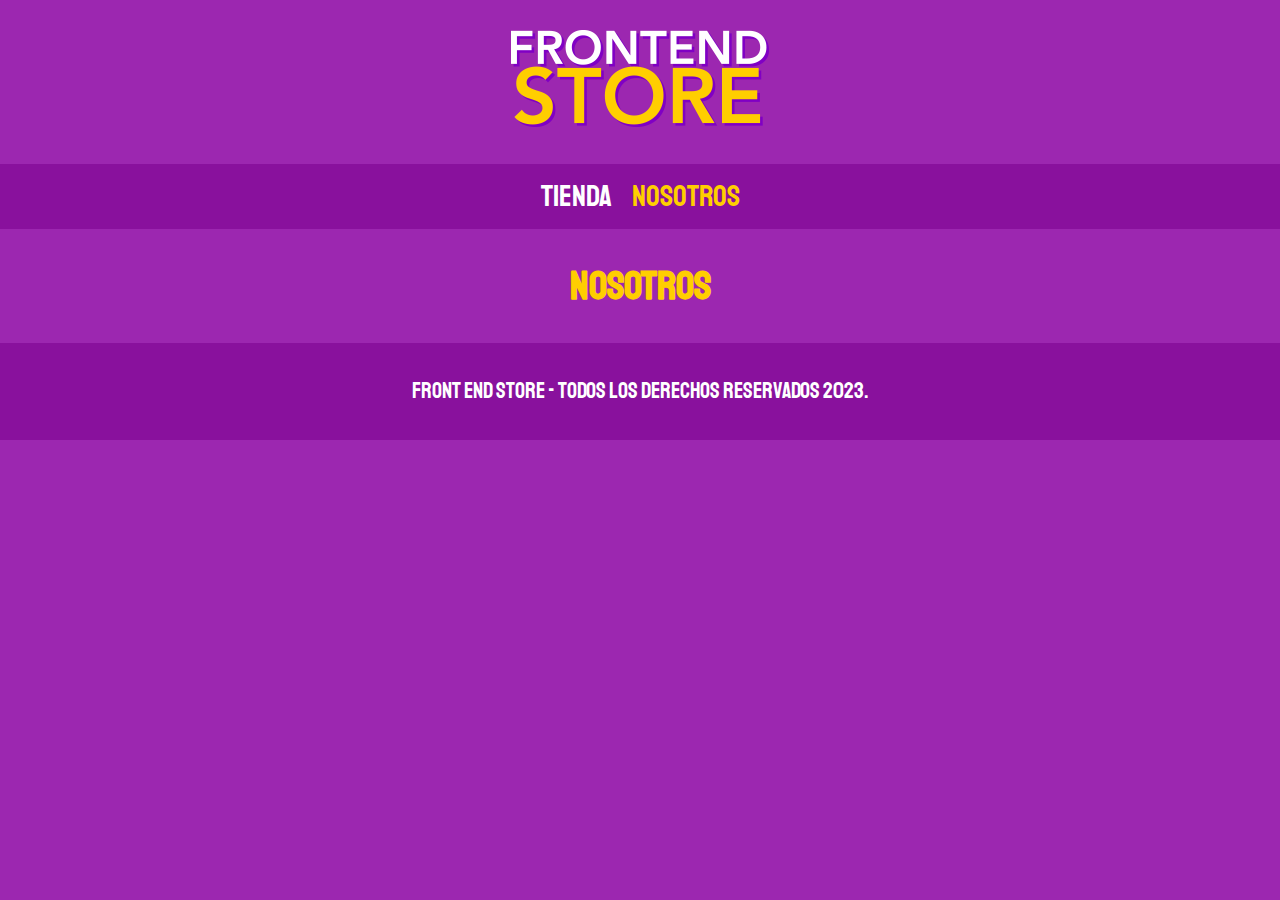
==== nosotros.html @ 9e085c5b "Creacion del footer y de la paginas de nosotros y producto" ====
<!DOCTYPE html>
<html lang="es">
<head>
    <meta charset="UTF-8">
    <meta http-equiv="X-UA-Compatible" content="IE=edge">
    <meta name="viewport" content="width=device-width, initial-scale=1.0">
    <title>FrontEnd Store</title>
    <link rel="preload" href="css/normalize.css" as="style">
    <link rel="stylesheet" href="css/normalize.css">
    <link href="https://fonts.googleapis.com/css2?family=Staatliches&display=swap" rel="stylesheet">
    <link href="css/style.css" rel="preload" as="style">
    <link href="css/style.css" rel="stylesheet">
</head>
<body>
    <header class="header">
        <a href="index.html">
            <img class="header__logo" src="img/logo.png" alt="Logotipo">
        </a>
    </header>

    <nav class="navegacion">
        <a class="navegacion__enlace" href="index.html">Tienda</a>
        <a class="navegacion__enlace navegacion__enlace--activo" href="nosotros.html">Nosotros</a>
    </nav>

    <main class="contenedor">
        <h1>Nosotros</h1>
    </main>

    <footer class="footer">
        <p class="footer__text">Front End Store - Todos los derechos Reservados 2023.</p>
    </footer>
</body>
</html>
---- css/style.css ----
:root {
    --primario: #9C27B0;
    --primarioOscuro: #89119D;
    --secundario: #FFCE00;
    --secundarioOscuro: rgb(233,287,2);
    --blanco: #FFF;
    --negro: #000;

    --fuentePrincipal: 'Staatliches', cursive;
}

html {
    box-sizing: border-box;
    font-size: 62.5%
}

*, *:before, *:after {
    box-sizing: inherit;
}

/* Globales */
body {
    background-color: var(--primario);
    font-size: 1.6rem;
    line-height: 1.5;
}
p {
    font-size: 1.8rem;
    font-family: Arial, Helvetica, sans-serif;
    color: var(--blanco);
}
a {
    text-decoration: none;
}
img {
    max-width: 100%;
}
.contenedor {
    max-width: 120rem;
    margin: 0 auto;
}
h1, h2, h3 {
    text-align: center;
    color: var(--secundario);
    font-family: var(--fuentePrincipal);
}
h1{
    font-size: 4rem;
}
h2 {
    font-size: 3.2rem;
}
h3 {
    font-size: 2.4rem;
}

/** Header **/
.header {
    display: flex;
    justify-content: center;
}
.header__logo {
    margin: 3rem 0;
}
/** Footer **/
.footer {
    background-color: var(--primarioOscuro);
    padding: 1rem 0;
    margin-top: 2rem;
}
.footer__text {
    font-family: var(--fuentePrincipal);
    text-align: center;
    font-size: 2.2rem; 
}
/** Navegacion **/
.navegacion {
    background-color: var(--primarioOscuro);
    padding: 1rem 0;
    display: flex;
    justify-content: center;
    gap: 2rem; /** Separacion forma nueva **/
}
.navegacion__enlace {
    font-family: var(--fuentePrincipal);
    color: var(--blanco);
    font-size: 3rem;
}
.navegacion__enlace--activo,
.navegacion__enlace:hover {
    color: var(--secundario);
}
---- css/style.css ----
:root {
    --primario: #9C27B0;
    --primarioOscuro: #89119D;
    --secundario: #FFCE00;
    --secundarioOscuro: rgb(233,287,2);
    --blanco: #FFF;
    --negro: #000;

    --fuentePrincipal: 'Staatliches', cursive;
}

html {
    box-sizing: border-box;
    font-size: 62.5%
}

*, *:before, *:after {
    box-sizing: inherit;
}

/* Globales */
body {
    background-color: var(--primario);
    font-size: 1.6rem;
    line-height: 1.5;
}
p {
    font-size: 1.8rem;
    font-family: Arial, Helvetica, sans-serif;
    color: var(--blanco);
}
a {
    text-decoration: none;
}
img {
    max-width: 100%;
}
.contenedor {
    max-width: 120rem;
    margin: 0 auto;
}
h1, h2, h3 {
    text-align: center;
    color: var(--secundario);
    font-family: var(--fuentePrincipal);
}
h1{
    font-size: 4rem;
}
h2 {
    font-size: 3.2rem;
}
h3 {
    font-size: 2.4rem;
}

/** Header **/
.header {
    display: flex;
    justify-content: center;
}
.header__logo {
    margin: 3rem 0;
}
/** Footer **/
.footer {
    background-color: var(--primarioOscuro);
    padding: 1rem 0;
    margin-top: 2rem;
}
.footer__text {
    font-family: var(--fuentePrincipal);
    text-align: center;
    font-size: 2.2rem; 
}
/** Navegacion **/
.navegacion {
    background-color: var(--primarioOscuro);
    padding: 1rem 0;
    display: flex;
    justify-content: center;
    gap: 2rem; /** Separacion forma nueva **/
}
.navegacion__enlace {
    font-family: var(--fuentePrincipal);
    color: var(--blanco);
    font-size: 3rem;
}
.navegacion__enlace--activo,
.navegacion__enlace:hover {
    color: var(--secundario);
}
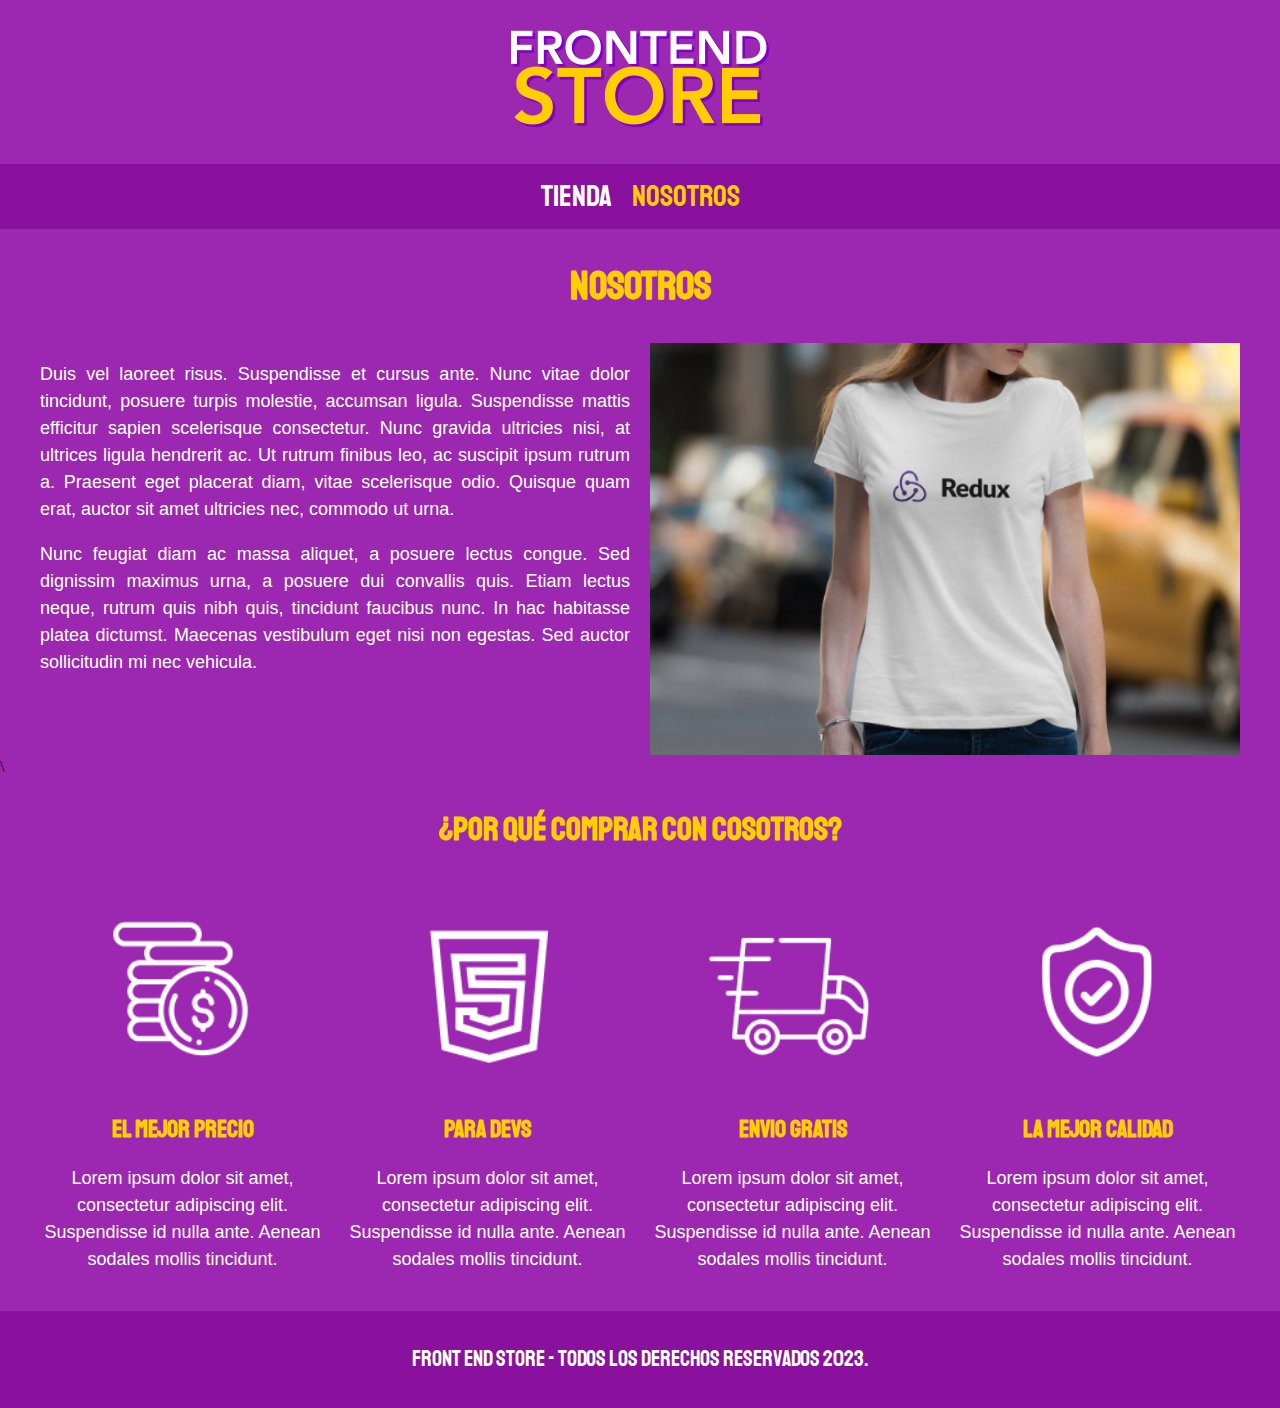
==== commit 41c086c9: "Finalización de la pagina de producto" ====
--- a/nosotros.html
+++ b/nosotros.html
@@ -25,7 +25,40 @@
 
     <main class="contenedor">
         <h1>Nosotros</h1>
-    </main>
+        <div class="nosotros">
+            <div class="nosotros__contenido">
+                <p>Duis vel laoreet risus. Suspendisse et cursus ante. Nunc vitae dolor tincidunt, posuere turpis molestie, accumsan ligula. Suspendisse mattis efficitur sapien scelerisque consectetur. Nunc gravida ultricies nisi, at ultrices ligula hendrerit ac. Ut rutrum finibus leo, ac suscipit ipsum rutrum a. Praesent eget placerat diam, vitae scelerisque odio. Quisque quam erat, auctor sit amet ultricies nec, commodo ut urna.</p>
+
+                <p>Nunc feugiat diam ac massa aliquet, a posuere lectus congue. Sed dignissim maximus urna, a posuere dui convallis quis. Etiam lectus neque, rutrum quis nibh quis, tincidunt faucibus nunc. In hac habitasse platea dictumst. Maecenas vestibulum eget nisi non egestas. Sed auctor sollicitudin mi nec vehicula.</p>
+            </div>
+            <img class="nosotros__imagen" src="img/nosotros.jpg" alt="imagen nosotros">
+        </div>
+    </main>\
+    <section class="contenedor comprar">
+        <h2 class="comprar__titulo">¿Por qué comprar con cosotros?</h2>
+        <div class="bloques">
+            <div class="bloque">
+                <img class="bloque__imagen" src="img/icono_1.png" alt="porque comprar">
+                <h3 class="bloque__titulo">El Mejor Precio</h3>
+                <p>Lorem ipsum dolor sit amet, consectetur adipiscing elit. Suspendisse id nulla ante. Aenean sodales mollis tincidunt.</p>
+            </div> <!-- .bloque -->
+            <div class="bloque">
+                <img class="bloque__imagen" src="img/icono_2.png" alt="porque comprar">
+                <h3 class="bloque__titulo">Para Devs</h3>
+                <p>Lorem ipsum dolor sit amet, consectetur adipiscing elit. Suspendisse id nulla ante. Aenean sodales mollis tincidunt.</p>
+            </div> <!-- .bloque -->
+            <div class="bloque">
+                <img class="bloque__imagen" src="img/icono_3.png" alt="porque comprar">
+                <h3 class="bloque__titulo">Envio Gratis</h3>
+                <p>Lorem ipsum dolor sit amet, consectetur adipiscing elit. Suspendisse id nulla ante. Aenean sodales mollis tincidunt.</p>
+            </div> <!-- .bloque -->
+            <div class="bloque">
+                <img class="bloque__imagen" src="img/icono_4.png" alt="porque comprar">
+                <h3 class="bloque__titulo">La Mejor Calidad</h3>
+                <p>Lorem ipsum dolor sit amet, consectetur adipiscing elit. Suspendisse id nulla ante. Aenean sodales mollis tincidunt.</p>
+            </div> <!-- .bloque -->
+        </div> <!-- .bloques -->
+    </section>
 
     <footer class="footer">
         <p class="footer__text">Front End Store - Todos los derechos Reservados 2023.</p>
--- a/css/style.css
+++ b/css/style.css
@@ -33,7 +33,7 @@
     text-decoration: none;
 }
 img {
-    max-width: 100%;
+    width: 100%;
 }
 .contenedor {
     max-width: 120rem;
@@ -90,3 +90,147 @@
 .navegacion__enlace:hover {
     color: var(--secundario);
 }
+
+/** Grid **/
+.grid {
+    display: grid;
+    grid-template-columns: repeat(2, 1fr);
+    gap: 2rem;
+}
+@media (min-width: 768px) {
+    .grid{
+        grid-template-columns: repeat(3, 1fr);
+    }
+}
+
+/** Productos **/
+.producto {
+    background-color: var(--primarioOscuro);
+    padding: 1rem;
+}
+.producto__informacion {
+
+}
+.producto__nombre {
+    font-size: 4rem;
+
+}
+.producto__precio {
+    font-size: 2.8rem;
+    color: var(--secundario);
+}
+.producto__nombre,
+.producto__precio {
+    font-family: var(--fuentePrincipal);
+    margin: 1rem 0;
+    text-align: center;
+    line-height: 1.2;
+}
+
+/** Graficos **/
+.grafico {
+    min-height: 30rem;
+    background-repeat: no-repeat;
+    background-size: cover;
+}
+.grafico--camisas {
+    grid-row: 2 / 3;
+    grid-column: 1 / 3;
+    background-image: url(../img/grafico1.jpg);
+}
+.grafico--node {
+    background-image: url(../img/grafico2.jpg);
+    grid-column: 1 / 3;
+}
+@media (min-width: 768px) {
+    .grafico--node {
+        grid-row: 5 / 6;
+        grid-column: 2 / 4;
+    }
+}
+
+/** Nosotros **/
+.nosotros {
+    display: grid;
+    grid-template-rows: repeat(2, auto);
+
+}
+@media (min-width: 768px) {
+    .nosotros {
+        
+        grid-template-columns: repeat(2, 1fr);
+        column-gap: 2rem;
+    }
+}
+.nosotros__contenido{
+text-align: justify;
+}
+.nosotros__imagen {
+    grid-row: 1 / 2;
+}
+@media (min-width: 768px) {
+    .nosotros__imagen {
+        grid-column: 2 / 3;
+    }
+}
+
+/** Bloques **/
+.bloques {
+    display: grid;
+    grid-template-columns: repeat(2, 1fr);
+    gap: 2rem;
+}
+@media (min-width: 768px) {
+    .bloques {
+        grid-template-columns: repeat(4, 1fr);
+    }
+}
+.bloque {
+    text-align: center;
+}
+.bloque__titulo {
+    margin: 0;      
+}
+
+/** Pagina del Producto **/
+@media (min-width: 768px) {
+    .camisa {
+        display: grid;
+        grid-template-columns: repeat(2, 1fr);
+        column-gap: 2rem;
+    }
+}
+.camisa__contenido p{
+    text-align: justify;
+    padding: 0 1rem;
+}
+.formulario{
+    display: grid;
+    grid-template-columns: repeat(2, 1fr);
+    gap: 2rem;
+}
+.formulario__campo {
+    border: 1rem solid var(--primarioOscuro);
+    background-color: transparent;
+    color: var(--blanco);
+    font-size: 2rem;
+    font-family: Arial, Helvetica, sans-serif;
+    padding: 1rem;
+    appearance: none;
+}
+.formulario__campo::placeholder {
+    color: var(--blanco);
+}
+.formulario__submit {
+    background-color: var(--secundario);
+    border: none;
+    font-size: 2rem;
+    font-family: var(--fuentePrincipal);
+    padding: 2rem;
+    transition: background-color .3s ease;
+    grid-column: 1 / 3;
+}
+.formulario__submit:hover {
+    cursor: pointer;
+    background-color: var(--secundarioOscuro);
+}--- a/css/style.css
+++ b/css/style.css
@@ -33,7 +33,7 @@
     text-decoration: none;
 }
 img {
-    max-width: 100%;
+    width: 100%;
 }
 .contenedor {
     max-width: 120rem;
@@ -90,3 +90,147 @@
 .navegacion__enlace:hover {
     color: var(--secundario);
 }
+
+/** Grid **/
+.grid {
+    display: grid;
+    grid-template-columns: repeat(2, 1fr);
+    gap: 2rem;
+}
+@media (min-width: 768px) {
+    .grid{
+        grid-template-columns: repeat(3, 1fr);
+    }
+}
+
+/** Productos **/
+.producto {
+    background-color: var(--primarioOscuro);
+    padding: 1rem;
+}
+.producto__informacion {
+
+}
+.producto__nombre {
+    font-size: 4rem;
+
+}
+.producto__precio {
+    font-size: 2.8rem;
+    color: var(--secundario);
+}
+.producto__nombre,
+.producto__precio {
+    font-family: var(--fuentePrincipal);
+    margin: 1rem 0;
+    text-align: center;
+    line-height: 1.2;
+}
+
+/** Graficos **/
+.grafico {
+    min-height: 30rem;
+    background-repeat: no-repeat;
+    background-size: cover;
+}
+.grafico--camisas {
+    grid-row: 2 / 3;
+    grid-column: 1 / 3;
+    background-image: url(../img/grafico1.jpg);
+}
+.grafico--node {
+    background-image: url(../img/grafico2.jpg);
+    grid-column: 1 / 3;
+}
+@media (min-width: 768px) {
+    .grafico--node {
+        grid-row: 5 / 6;
+        grid-column: 2 / 4;
+    }
+}
+
+/** Nosotros **/
+.nosotros {
+    display: grid;
+    grid-template-rows: repeat(2, auto);
+
+}
+@media (min-width: 768px) {
+    .nosotros {
+        
+        grid-template-columns: repeat(2, 1fr);
+        column-gap: 2rem;
+    }
+}
+.nosotros__contenido{
+text-align: justify;
+}
+.nosotros__imagen {
+    grid-row: 1 / 2;
+}
+@media (min-width: 768px) {
+    .nosotros__imagen {
+        grid-column: 2 / 3;
+    }
+}
+
+/** Bloques **/
+.bloques {
+    display: grid;
+    grid-template-columns: repeat(2, 1fr);
+    gap: 2rem;
+}
+@media (min-width: 768px) {
+    .bloques {
+        grid-template-columns: repeat(4, 1fr);
+    }
+}
+.bloque {
+    text-align: center;
+}
+.bloque__titulo {
+    margin: 0;      
+}
+
+/** Pagina del Producto **/
+@media (min-width: 768px) {
+    .camisa {
+        display: grid;
+        grid-template-columns: repeat(2, 1fr);
+        column-gap: 2rem;
+    }
+}
+.camisa__contenido p{
+    text-align: justify;
+    padding: 0 1rem;
+}
+.formulario{
+    display: grid;
+    grid-template-columns: repeat(2, 1fr);
+    gap: 2rem;
+}
+.formulario__campo {
+    border: 1rem solid var(--primarioOscuro);
+    background-color: transparent;
+    color: var(--blanco);
+    font-size: 2rem;
+    font-family: Arial, Helvetica, sans-serif;
+    padding: 1rem;
+    appearance: none;
+}
+.formulario__campo::placeholder {
+    color: var(--blanco);
+}
+.formulario__submit {
+    background-color: var(--secundario);
+    border: none;
+    font-size: 2rem;
+    font-family: var(--fuentePrincipal);
+    padding: 2rem;
+    transition: background-color .3s ease;
+    grid-column: 1 / 3;
+}
+.formulario__submit:hover {
+    cursor: pointer;
+    background-color: var(--secundarioOscuro);
+}